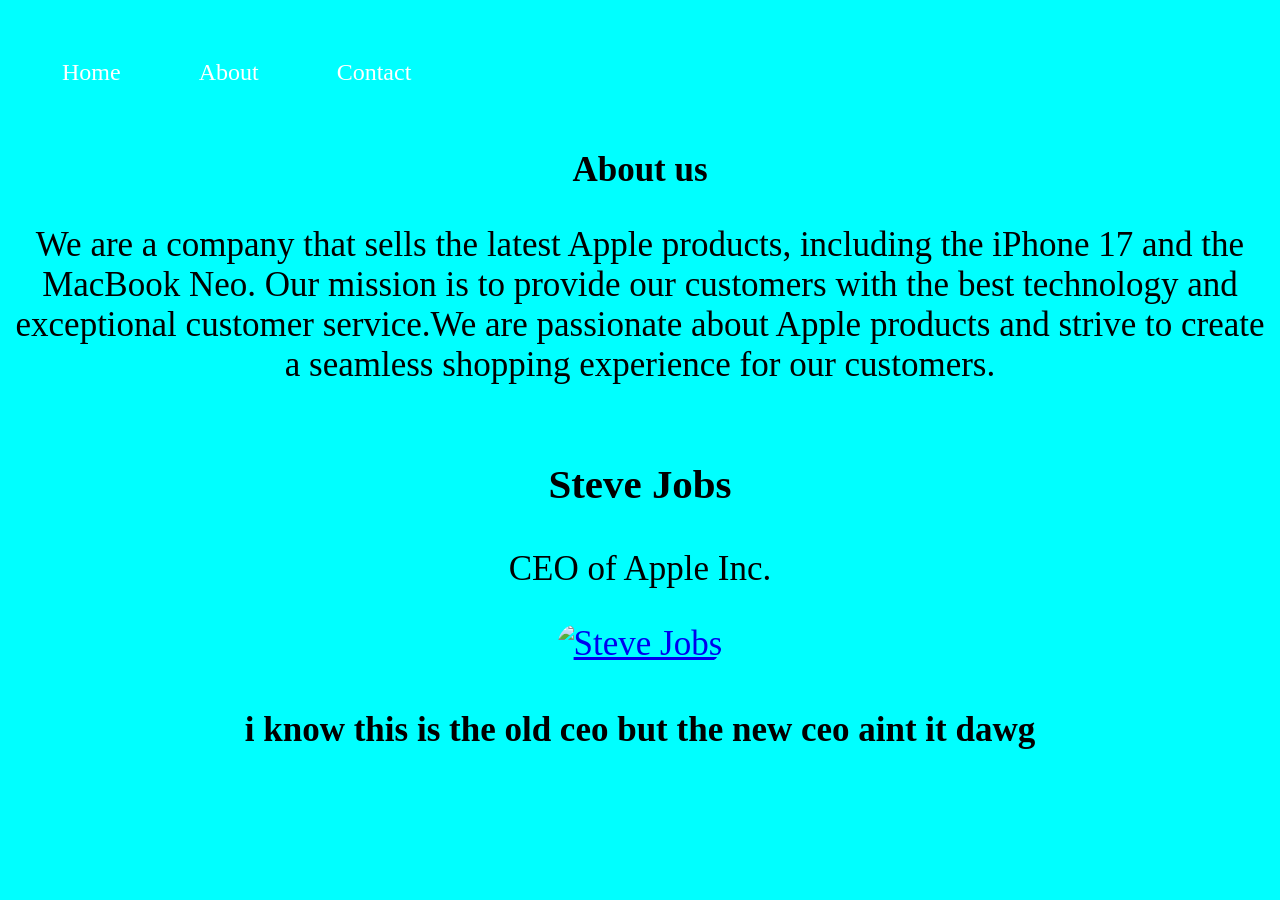
==== about.html @ 43307687 "re init" ====
<!doctype html>
<html lang="en">
  <head>
    <meta charset="UTF-8" />
    <meta name="viewport" content="width=device-width, initial-scale=1.0" />
    <title>Document</title>
    <link rel="stylesheet" href="style.css" />
  </head>
  <body>
    <nav class="navbar">
      <ul>
        <li><a href="index.html">Home</a></li>
        <li><a href="about.html">About</a></li>
        <li><a href="contact.html">Contact</a></li>
      </ul>
    </nav>
    <div class="about">
    <h2 class="about">About us</h2>
    <div class="about-content">
      <p>
        We are a company that sells the latest Apple products, including the
        iPhone 17 and the MacBook Neo.
        Our mission is to provide our customers with the best technology and
        exceptional customer service.We are passionate about Apple
        products and strive to create a seamless shopping experience for our
        customers.
      </p>
    </div>
    <div class="people">
   <div class="person">
      <h3>Steve Jobs</h3>
      <p>CEO of Apple Inc.</p>
    <a href="https://en.wikipedia.org/wiki/Steve_Jobs">
      <img
        src="https://miro.medium.com/0*Jj1gMwNVDeS_IUXt.jpg"
        alt="Steve Jobs"
      />
    </a>
   </div>
     </div>
     <h4>i know this is the old ceo but the new ceo aint it dawg</h4>
  </body>
</html>
---- style.css ----
body {
  background-color: aqua;
}
img {
  border-radius: 30px;
  cursor: pointer;
}
img {
  transition: transform 0.3s ease;
}

img:hover {
  transform: scale(1.05);
}
.navbar ul {
  list-style-type: none;
  margin: 0;
  padding: 0;
  overflow: hidden;
  text-align: center;
  display: flex;
  gap: 50px;
  margin-left: 40px;
  margin-top: 45px;
  font-size: x-large;
}
.navbar a {
  text-decoration: none;
  color: white;
  display: block;
  padding: 14px;
  text-align: center;
  float: left;
  border-radius: 10px;
  gap: 15px;
}
.navbar a:hover {
  background-color: black;
  transition: background-color 0.3s ease;
}
.big-image {
  display: flex;
  align-items: center;
}
.big-image img {
  width: 800px;
}
.big-image {
  position: absolute;
  right: 0;
  top: 90px;
}
.text-content {
  position: absolute;
  left: 50px;
  top: 200px;
  max-width: 400px;
  font-size: large;
}
.text-content {
  opacity: 0;
  animation: fadeIn 1s ease-in-out forwards;
}
@keyframes fadeIn {
  from {
    opacity: 0;
  }

  to {
    opacity: 1;
  }
}
.big-image img {
  animation: fadeIn 1s ease-in-out forwards;
}
@keyframes fadeIn {
  from {
    opacity: 0;
  }

  to {
    opacity: 1;
  }
}
.iphones {
  display: flex;
  gap: 50px;
  margin-top: 550px;
  justify-content: center;
  border: 2px solid transparent;
  cursor: pointer;
  transition: 0.3s;
  padding: 10px;
}

.iphones img:hover {
  border: 2px solid blue;
  padding-left: 25px;
  padding-right: 25px;
  border-radius: 30px;
  background-color: thistle;
}
#iphone-15 {
  width: 350px;
  height: 400px;
}
.macbook {
  margin-left: 30px;
  font-size: 45px;
}
.macbook-image {
  display: flex;
  justify-content: center;
  margin-top: 20px;
  width: auto;
  height: 500px;
  border-radius: 20px;
}
.actions {
  display: flex;
  gap: 20px;
  margin-top: 20px;
  justify-content: center;
}

.buy-now {
  background-color: black;
  color: white;
  border-radius: 999px;
  width: 100px;
  height: 50px;
  cursor: pointer;
}

.buy-now:hover {
  background: blue;
  transform: scale(1.05); /* grows slightly */
  box-shadow: 0 8px 20px rgba(0, 0, 0, 0.2);
  transition: all 0.3s ease;
}

/* click */
.buy-now:active {
  transform: scale(0.96); /* presses down */
  box-shadow: 0 3px 10px rgba(0, 0, 0, 0.2);
}
.about {
  text-align: center;
  font-size: 35px;
  margin-top: 50px;
}
.people {
  display: flex;
  gap: 50px;
  justify-content: center;
  margin-top: 30px;
  text-align: row;
}
.people img {
  width: 350px;
  height: 350px;
  justify-content: center;
  margin-bottom: -10px;
}
.contact {
  text-align: center;
  font-size: 35px;
  margin-top: 50px;
}
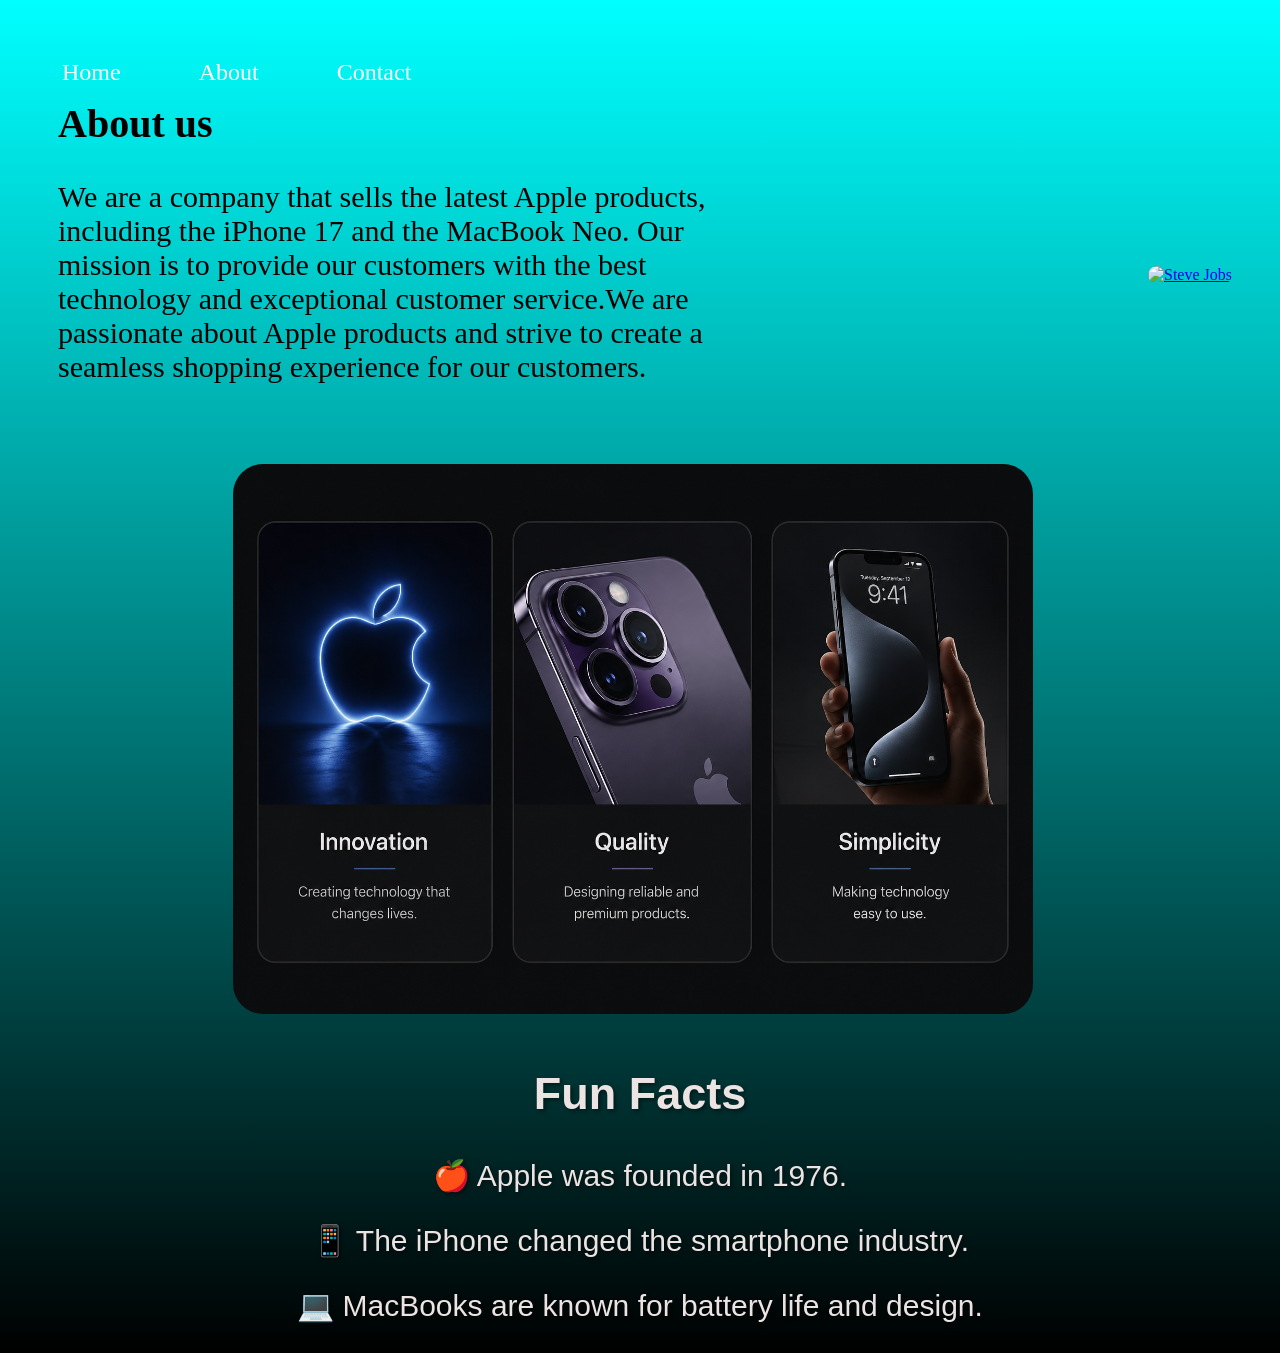
==== commit b33901b1: "Update website" ====
--- a/about.html
+++ b/about.html
@@ -6,7 +6,7 @@
     <title>Document</title>
     <link rel="stylesheet" href="style.css" />
   </head>
-  <body>
+  <body id="about-body">
     <nav class="navbar">
       <ul>
         <li><a href="index.html">Home</a></li>
@@ -14,30 +14,37 @@
         <li><a href="contact.html">Contact</a></li>
       </ul>
     </nav>
-    <div class="about">
-    <h2 class="about">About us</h2>
-    <div class="about-content">
-      <p>
-        We are a company that sells the latest Apple products, including the
-        iPhone 17 and the MacBook Neo.
-        Our mission is to provide our customers with the best technology and
-        exceptional customer service.We are passionate about Apple
-        products and strive to create a seamless shopping experience for our
-        customers.
-      </p>
+    <div class="about-section">
+      <div class="about-content">
+        <h2>About us</h2>
+        <p>
+          We are a company that sells the latest Apple products, including the
+          iPhone 17 and the MacBook Neo. Our mission is to provide our customers
+          with the best technology and exceptional customer service.We are
+          passionate about Apple products and strive to create a seamless
+          shopping experience for our customers.
+        </p>
+      </div>
+      <div class="person">
+        <a href="https://en.wikipedia.org/wiki/Steve_Jobs">
+          <img
+            src="https://miro.medium.com/0*Jj1gMwNVDeS_IUXt.jpg"
+            alt="Steve Jobs"
+          />
+        </a>
+      </div>
     </div>
-    <div class="people">
-   <div class="person">
-      <h3>Steve Jobs</h3>
-      <p>CEO of Apple Inc.</p>
-    <a href="https://en.wikipedia.org/wiki/Steve_Jobs">
-      <img
-        src="https://miro.medium.com/0*Jj1gMwNVDeS_IUXt.jpg"
-        alt="Steve Jobs"
-      />
-    </a>
-   </div>
-     </div>
-     <h4>i know this is the old ceo but the new ceo aint it dawg</h4>
-  </body>
+    <div="cards">
+    <img id="imgofcards"
+      src="065b212a-89b9-41a3-b779-a45cfabdc20d.png"
+      alt="our cards">
+      </div>
+      <div class="fun-facts">
+      <h2>Fun Facts</h2>
+
+<p>🍎 Apple was founded in 1976.</p>
+<p>📱 The iPhone changed the smartphone industry.</p>
+<p>💻 MacBooks are known for battery life and design.</p>
+</div>
 </html>
+  </body>
--- a/style.css
+++ b/style.css
@@ -144,26 +144,131 @@
   transform: scale(0.96); /* presses down */
   box-shadow: 0 3px 10px rgba(0, 0, 0, 0.2);
 }
-.about {
+
+.contact {
   text-align: center;
   font-size: 35px;
   margin-top: 50px;
 }
-.people {
+@media (max-width: 600px) {
+  h1 {
+    font-size: 2rem;
+  }
+}
+.text-content h1 {
+  font-size: 70px;
+  margin-bottom: 10px;
+}
+.big-image img {
+  animation: float 4s ease-in-out infinite;
+}
+
+@keyframes float {
+  0%,
+  100% {
+    transform: translateY(0);
+  }
+
+  50% {
+    transform: translateY(-20px);
+  }
+}
+
+footer {
+  text-align: center;
+  margin-top: 10px;
+}
+.about-content {
+  text-align: left;
+  margin-left: 50px;
+  max-width: 650px;
+}
+.about-section {
+  display: flex;
+  justify-content: space-between;
+  align-items: center;
+}
+
+.about-content {
+  max-width: 650px;
+}
+
+.person img {
+  width: 300px;
+  border-radius: 30px;
+  margin-right: 40px;
+  margin-top: 35px;
+}
+
+.about-content p {
+  font-size: 30px;
+  margin-top: 0px;
+}
+
+.about-content h2 {
+  font-size: 40px;
+  margin-top: 0px;
+}
+.values {
   display: flex;
   gap: 50px;
-  justify-content: center;
-  margin-top: 30px;
-  text-align: row;
-}
-.people img {
-  width: 350px;
-  height: 350px;
-  justify-content: center;
-  margin-bottom: -10px;
-}
-.contact {
-  text-align: center;
-  font-size: 35px;
-  margin-top: 50px;
-}
+  align-items: center;
+}
+#imgofcards {
+  width: 800px;
+  height: 550px;
+  margin-left: 225px;
+  margin-top: 50px;
+}
+#about-body {
+  background: linear-gradient(to bottom, aqua 0%, black 100%);
+}
+.fun-facts {
+  text-align: center;
+  font-size: 30px;
+  margin-top: 50px;
+  font-family: "Arial", sans-serif;
+  text-shadow: 2px 2px 4px rgba(0, 0, 0, 0.5);
+  color: rgb(236, 227, 227);
+}
+.contact-container {
+  max-width: 600px;
+  margin: 100px auto;
+  display: flex;
+  flex-direction: column;
+  gap: 15px;
+}
+
+.contact-container input,
+.contact-container textarea {
+  padding: 15px;
+  border-radius: 15px;
+  border: none;
+  font-size: 16px;
+}
+
+.contact-container textarea {
+  height: 150px;
+  resize: none;
+}
+
+.contact-container button {
+  padding: 15px;
+  border: none;
+  border-radius: 999px;
+  background: black;
+  color: white;
+  cursor: pointer;
+  transition: 0.3s;
+}
+
+.contact-container button:hover {
+  background: blue;
+  transform: scale(1.05);
+}
+.footer-about {
+  text-align: center;
+  font-size: 20px;
+  margin-top: 50px;
+  color: white;
+}
